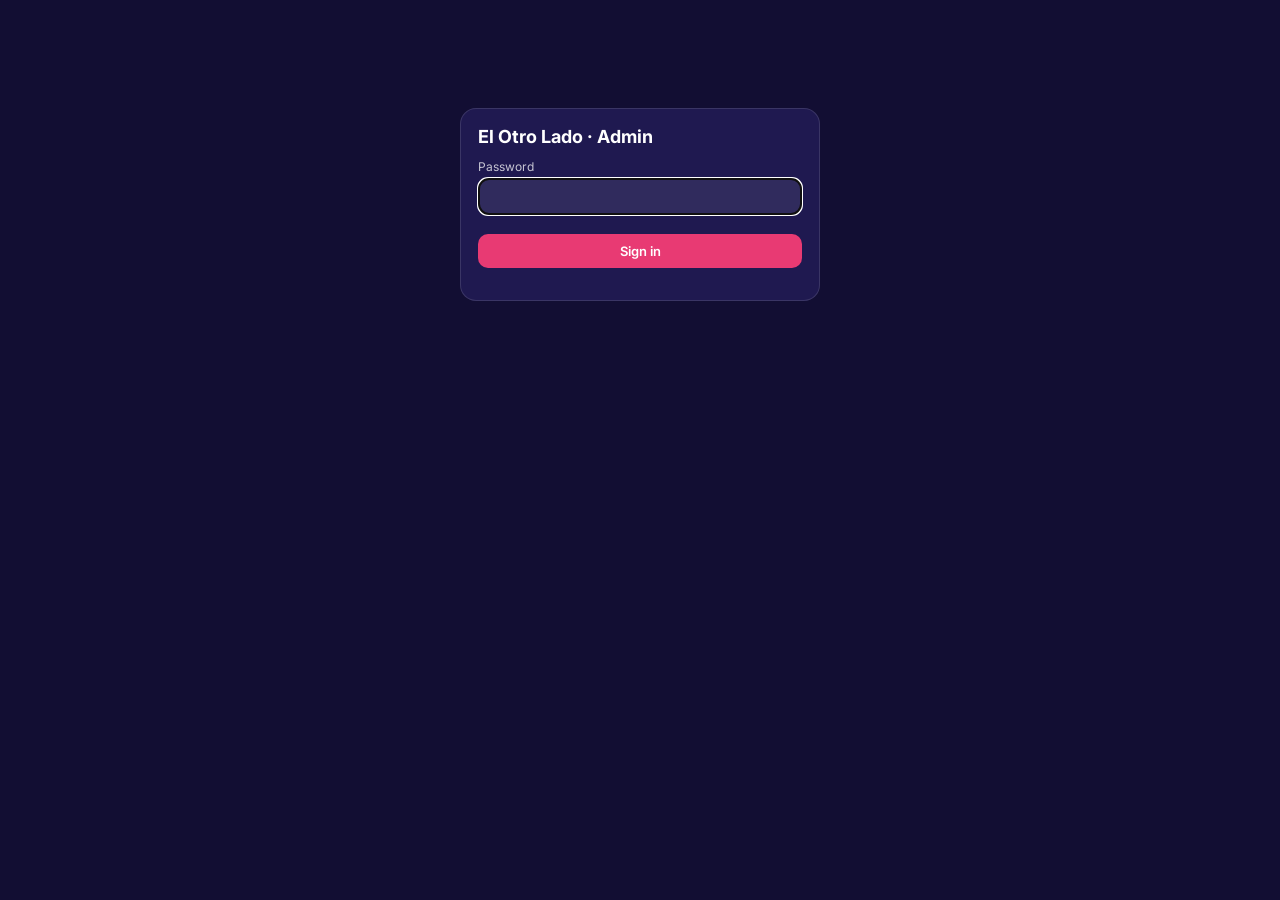
==== admin.html @ a033cb0c "Add admin backup/restore (zip) with progress status" ====
<!doctype html>
<html lang="en">
<head>
<meta charset="utf-8"><meta name="viewport" content="width=device-width,initial-scale=1">
<meta name="robots" content="noindex">
<title>El Otro Lado — Admin</title>
<link href="https://fonts.googleapis.com/css2?family=UnifrakturMaguntia&family=Inter:wght@400;600;800&display=swap" rel="stylesheet">
<style>
:root{--pink:#e83a73;--navy:#1b1546;--violet:#4b2c8f;--gold:#f2c14e;--bg:#120e33;--card:#1f1950;--line:rgba(255,255,255,.12)}
*{box-sizing:border-box}body{margin:0;background:var(--bg);color:#fff;font:15px Inter,system-ui,sans-serif}
header{display:flex;align-items:center;gap:16px;padding:14px 20px;background:linear-gradient(90deg,var(--navy),var(--violet));border-bottom:4px solid var(--pink)}
header h1{margin:0;font:400 28px 'UnifrakturMaguntia',serif}header span{opacity:.7}
.tabs{display:flex;gap:6px;margin-left:auto}.tabs button{background:rgba(255,255,255,.1);border:0;color:#fff;padding:9px 16px;border-radius:999px;font:600 14px Inter;cursor:pointer}
.tabs button.on{background:var(--pink)}
main{max-width:1100px;margin:0 auto;padding:20px}
.card{background:var(--card);border-radius:16px;padding:18px;margin-bottom:16px;box-shadow:inset 0 0 0 1px var(--line)}
h2{margin:0 0 12px;font-size:18px}h3{margin:0;font-size:15px;color:#ff8fb3;letter-spacing:.08em;text-transform:uppercase}
input,textarea,select{background:rgba(255,255,255,.08);border:1px solid var(--line);color:#fff;border-radius:10px;padding:9px 10px;font:14px Inter;width:100%}
label{display:block;font-size:12px;opacity:.75;margin:10px 0 4px}
button.b{border:0;border-radius:10px;padding:9px 14px;font:600 13px Inter;cursor:pointer;color:#fff;background:rgba(255,255,255,.12)}
button.p{background:var(--pink)}button.g{background:#2e9d5b}button.r{background:#a8323e}
button:disabled{opacity:.5;cursor:wait}
.grid{display:grid;grid-template-columns:repeat(auto-fit,minmax(240px,1fr));gap:12px}
.item{display:grid;grid-template-columns:120px 1fr;gap:14px;padding:14px 0;border-top:1px solid var(--line)}
.ph{width:120px;height:120px;border-radius:12px;background:#0c0a24 center/cover;display:grid;place-items:center;font-size:12px;opacity:.9;text-align:center;box-shadow:inset 0 0 0 1px var(--line)}
.row{display:flex;gap:8px;align-items:center;flex-wrap:wrap}.row>*{flex:1}.row .n{flex:0 0 110px}
.chk{display:flex;gap:6px;align-items:center;flex:0 0 auto;font-size:13px}.chk input{width:auto}
.bar{position:sticky;top:0;z-index:5;display:flex;gap:10px;align-items:center;padding:10px 0;background:var(--bg)}
.muted{opacity:.65;font-size:13px}.ok{color:#6fe39a}.err{color:#ff7b8a}
.order{display:grid;grid-template-columns:70px 1fr auto;gap:12px;padding:12px 0;border-top:1px solid var(--line)}
.num{font:800 28px Inter;color:var(--gold)}.st{font:700 11px Inter;padding:3px 8px;border-radius:999px;background:#333;text-transform:uppercase}
.st.new{background:var(--pink)}.st.cooking{background:#d98a1c}.st.ready{background:#2e9d5b}.st.done{background:#555}.st.cancelled{background:#6b2030}
.gen{margin-top:8px;padding:10px;border-radius:10px;background:rgba(0,0,0,.25);font-size:13px}
.gen img{width:100%;max-width:320px;border-radius:10px;display:block;margin:8px 0}
#login{max-width:360px;margin:12vh auto}
</style>
</head>
<body>
<div id="login" class="card">
 <h2>El Otro Lado · Admin</h2>
 <form id="lf"><label>Password</label><input type="password" id="pw" autofocus required><br><br><button class="b p" style="width:100%">Sign in</button><p id="lerr" class="err"></p></form>
</div>

<div id="app" hidden>
<header><h1>el Otro Lado</h1><span>Admin</span>
 <nav class="tabs"><button data-t="orders" class="on">Orders</button><button data-t="menu">Menu</button><button data-t="chat">Live chat</button><button data-t="inventory">Inventory</button><button data-t="reports">Reports</button><button data-t="marketing">Marketing</button><button data-t="outreach">Outreach</button><button data-t="settings">Settings</button><button id="out">Sign out</button></nav>
</header>
<main>
 <div id="probAlert" onclick="document.querySelector('[data-t=&quot;orders&quot;]').click()" hidden style="position:fixed;top:0;left:0;right:0;z-index:60;background:#b3242c;color:#fff;padding:10px 16px;text-align:center;font-weight:700;cursor:pointer">⚠️ <span></span></div>
 <!-- ORDERS -->
 <section data-tab="orders">
  <div class="bar"><h2 style="margin:0;flex:1">Live orders</h2><label class="chk"><input type="checkbox" id="showDone"> show finished</label><span class="muted" id="ordUpd"></span></div>
  <div class="card" id="orders"></div>
 </section>

 <!-- MENU -->
 <section data-tab="menu" hidden>
  <div class="bar"><h2 style="margin:0;flex:1">Menu listings</h2><button class="b" id="addCat">+ Category</button><button class="b p" id="saveMenu">Save menu</button><span id="menuMsg" class="muted"></span></div>
  <div class="card"><h3>Protein choices</h3><label>Comma-separated — shown as a dropdown on items marked "protein choice"</label><input id="proteins"></div>
  <div id="cats"></div>
 </section>

 <!-- LIVE CHAT (audit log - the chat itself is unmoderated and happens on the public site) -->
 <section data-tab="chat" hidden>
  <div class="bar"><h2 style="margin:0;flex:1">Live site chat</h2><button class="b" id="chatRefresh">Refresh</button><span class="muted">Visitors' avatar chat from the 3D site. Turn it off entirely in Settings → "Live avatars / chat" if it's being misused.</span></div>
  <div class="card" id="chatLog"><p class="muted">Loading…</p></div>
 </section>

 <!-- SETTINGS -->
 <section data-tab="inventory" hidden>
  <div class="bar"><h2 style="margin:0;flex:1">Inventory & recipes</h2><button class="b p" id="saveInv">Save inventory</button><span id="invMsg" class="muted"></span></div>
  <div class="card"><h3>Ingredients</h3>
   <p class="muted">Orders deduct these via the recipes below; cancelled orders put them back automatically. The <b>+stock / waste</b> buttons log to the ledger for the EOM report.</p>
   <div id="ingRows" class="muted">Loading…</div>
   <button class="b" onclick="addIngRow()">+ ingredient</button>
  </div>
  <div class="card"><h3>Recipes (per menu item)</h3>
   <p class="muted">JSON list of {"ing": id-or-$protein, "qty": n} per serving. <b>$protein</b> = the chosen protein's own ingredient row.</p>
   <div id="recRows" class="muted">Loading…</div>
  </div>
 </section>
 <section data-tab="reports" hidden>
  <div class="bar"><h2 style="margin:0;flex:1">Reports (end of month)</h2><span id="repMsg" class="muted"></span></div>
  <div class="card">
   <div class="row"><input type="month" id="repMonth"><button class="b p" onclick="loadReport()">Load</button><button class="b" onclick="writeEom()">Write EOM file</button></div>
   <div id="repOut" class="muted">Pick a month.</div>
  </div>
 </section>
 <section data-tab="marketing" hidden>
  <div class="bar"><h2 style="margin:0;flex:1">Marketing & partners</h2><span class="muted">Banner + campaigns + partner links save with Save settings.</span></div>
  <div class="card"><h3>Homepage banner</h3><div class="grid">
   <div style="grid-column:1/-1"><label>Banner text (blank hides it)</label><input data-s="bannerText"></div>
   <div style="grid-column:1/-1"><label>Banner link (optional)</label><input data-s="bannerLink"></div>
  </div></div>
  <div class="card"><h3>Ad campaigns</h3>
   <p class="muted">Spend feeds the EOM report's marketing line (ROI = gross sales per $1 spent).</p>
   <div id="campRows"></div><button class="b" onclick="addCampRow()">+ campaign</button>
  </div>
  <div class="card"><h3>Delivery & grocery partners</h3>
   <p class="muted">Toggle on + paste the public listing URL → "Order on …" links appear on the site's Find Us panel.</p>
   <div class="grid">
    <div><label class="chk"><input type="checkbox" data-s="partnerGrubhubOn"> Grubhub</label><input data-s="partnerGrubhubLink" placeholder="listing URL"></div>
    <div><label class="chk"><input type="checkbox" data-s="partnerUberOn"> Uber Eats</label><input data-s="partnerUberLink" placeholder="listing URL"></div>
    <div><label class="chk"><input type="checkbox" data-s="partnerDoorDashOn"> DoorDash</label><input data-s="partnerDoorDashLink" placeholder="listing URL"></div>
    <div><label class="chk"><input type="checkbox" data-s="partnerInstacartOn"> Instacart</label><input data-s="partnerInstacartLink" placeholder="listing URL"></div>
   </div>
   <p class="muted" style="margin-top:8px"><b>Signup guides:</b> <b>Grubhub</b> for Restaurants — self-serve, ~15–30% commission, tablet or POS order feed, weekly payouts. <b>Uber Eats</b> Manager — self-serve, ~15–30%, tablet preferred for tickets, weekly payouts. <b>DoorDash</b> Merchant — self-serve, ~15–30% + possible flat fee, includes your-own-site ordering, weekly payouts. <b>Instacart</b> — grocery/retail focus: right for packaged sauces + merch, not hot food. All four need business/EIN info, payout bank details, a menu with prices, and short prep times — keep your pickup window tight, the food is made to order.</p>
  </div>
 </section>
 <section data-tab="outreach" hidden>
  <div class="bar"><h2 style="margin:0;flex:1">Local partner outreach</h2><span id="outMsg" class="muted"></span></div>
  <div class="card"><h3>Find businesses near an address</h3>
   <div class="row"><input id="outAddr" placeholder="Address or place" style="flex:1"><input id="outRad" type="number" value="4000" style="width:110px" title="radius, meters"><button class="b p" onclick="outSearch()">Search</button></div>
   <div id="outCats" class="row" style="flex-wrap:wrap;gap:6px;margin-top:8px"></div>
   <p class="muted">Public OpenStreetMap data (Nominatim + Overpass) — no API keys. "Find emails" then reads each business's own site for a public contact address.</p>
  </div>
  <div class="card"><h3>Leads & pitch drafts</h3>
   <div class="row"><button class="b" onclick="outFindEmails()">Find emails on their sites</button><span class="muted">drafts are per-category pairing pitches — copy & send from your own mail</span></div>
   <div id="outLeads" class="muted">No search yet.</div>
  </div>
  <div class="card"><h3>Pitch template</h3>
   <p class="muted">Placeholders: {business} {category} {angle} {address} {our} {tagline} {phone} {email} {social}. Blank = the built-in default.</p>
   <textarea id="outTpl" rows="8" style="width:100%"></textarea>
   <button class="b p" onclick="outSaveTpl()">Save template</button>
  </div>
 </section>
 <section data-tab="settings" hidden>
  <div class="bar"><h2 style="margin:0;flex:1">Settings</h2><button class="b p" id="saveSet">Save settings</button><span id="setMsg" class="muted"></span></div>
  <div class="card"><h3>Backup / Restore</h3>
   <p class="muted" style="margin:0 0 8px">Create a zip backup of all data and media, or restore from a backup zip. Store backups in a private GitHub repo for off-site safety.</p>
   <div style="display:flex;gap:8px;flex-wrap:wrap">
     <button class="b p" id="bkBackup">📦 Create backup</button>
     <button class="b" id="bkDownload">⬇ Download latest</button>
     <input type="file" id="bkFile" accept=".zip" style="display:none">
     <button class="b" id="bkRestore">♻ Restore from zip</button>
   </div>
   <span id="bkMsg" class="muted" style="display:block;margin-top:8px"></span>
  </div>
  <div class="card"><h3>Live avatars / chat</h3>
   <p class="muted">Other visitors show up as avatars in the 3D scene and can type short public chat messages to each other above their avatar. This is <b>not moderated in real time</b> — use the off switch if someone abuses it.</p>
   <div class="grid"><div><label>Chat</label><label class="chk"><input type="checkbox" data-s="avatarChatEnabled"> Allow visitor chat</label></div></div>
  </div>
  <div class="card"><h3>AI order-taking assistant</h3>
   <p class="muted">Lives in the same chat dock as visitor chat (visitors switch modes with a button). Runs your local Ollama model to answer menu questions and can place real orders — it can only add items that actually exist on the menu, at the real price, and chat orders never carry SMS consent (that stays an explicit checkbox at checkout only).</p>
   <div class="grid"><div><label>Assistant</label><label class="chk"><input type="checkbox" data-s="aiAssistantEnabled"> Let visitors order through chat</label></div></div>
  </div>
  <div class="card"><h3>Games</h3>
   <p class="muted">The 🎪 Midway arcade, its six minigames, the 🌭 hot dog eating contest and the 🤖 trivia bot can each be switched off. A minigame that's off loses its prop on the lot, its tab in the Midway panel and its row on the HIGH SCORES board; the trivia bot stops asking questions immediately (banked points and collections always stay); the hot dog contest loses its pill and the lawn-table tap. Visitors who already have a page open can't post scores for a game you just switched off.</p>
   <div class="grid">
    <div><label>Midway arcade (master)</label><label class="chk"><input type="checkbox" data-s="midwayOn"> Midway on — props, panel and HIGH SCORES board</label></div>
    <div><label>Hot dog contest</label><label class="chk"><input type="checkbox" data-s="hotdogOn"> 🌭 Contest on</label></div>
    <div><label>Trivia bot</label><label class="chk"><input type="checkbox" data-s="triviaBotOn"> 🤖 Trivia race in chat on</label></div>
    <div><label>Pac-Man cabinet</label><label class="chk"><input type="checkbox" data-s="gamePacmanOn"> 🟡 Pac-Man on</label></div>
    <div><label>UNO card table</label><label class="chk"><input type="checkbox" data-s="gameUnoOn"> 🃏 UNO on</label></div>
    <div><label>Crystal chess table</label><label class="chk"><input type="checkbox" data-s="gameChessOn"> ♟️ Chess on</label></div>
    <div><label>Geocaching</label><label class="chk"><input type="checkbox" data-s="geocacheOn"> 🗺️ Hide-and-seek caches on (visitors stash collectibles)</label></div>
   </div>
   <div class="grid" style="margin-top:8px">
    <div><label>Midway minigames</label>
     <label class="chk"><input type="checkbox" data-s="gameClawOn"> 🦞 Claw Machine</label>
     <label class="chk"><input type="checkbox" data-s="gameBbtOn"> 🎯 Bean-Bag Toss</label>
     <label class="chk"><input type="checkbox" data-s="gameTagOn"> 🚩 Tag Arena</label>
     <label class="chk"><input type="checkbox" data-s="gameC4On"> 🔴 Connect Four</label>
     <label class="chk"><input type="checkbox" data-s="gameTttOn"> ⭕ Tic-Tac-Toe</label>
     <label class="chk"><input type="checkbox" data-s="gamePinOn"> 🪅 Piñata Smash</label></div>
   </div>
  </div>
  <div class="card"><h3>Business</h3><div class="grid">
   <div><label>Business name</label><input data-s="businessName"></div>
   <div><label>Tagline</label><input data-s="tagline"></div>
   <div><label>Phone</label><input data-s="phone"></div>
   <div><label>Email</label><input data-s="email"></div>
   <div><label>Social (Instagram/Facebook)</label><input data-s="social"></div>
   <div><label>Location</label><input data-s="location"></div>
   <div><label>Hours</label><input data-s="hours"></div>
   <div style="grid-column:1/-1"><label>Logo image (shows next to the brand name in the header; png/jpg/webp/svg/gif, under 3MB)</label><input type="file" id="brandLogoUpload" accept=".png,.jpg,.jpeg,.webp,.svg,.gif"></div>
   <div style="grid-column:1/-1" id="brandLogoCur" class="muted"></div>
   <div style="grid-column:1/-1"><label>Copyright line (the header/footer notice; leave blank to keep the standard wording)</label><input data-s="copyrightLine"></div>
  </div></div>
  <div class="card"><h3>Online ordering</h3><div class="grid">
   <div><label>Accepting online orders</label><label class="chk"><input type="checkbox" data-s="orderingOpen"> Open</label></div>
   <div><label>Sales tax rate (decimal, e.g. 0.083 = 8.3%)</label><input data-s="taxRate" type="number" step="0.0001"></div>
   <div style="grid-column:1/-1"><label>Checkout note</label><input data-s="orderNote"></div>
  </div></div>
  <div class="card"><h3>Payments</h3><div class="grid">
   <div><label>Offer at checkout</label>
    <label class="chk"><input type="checkbox" data-s="payStripe"> Card (Stripe)</label>
    <label class="chk"><input type="checkbox" data-s="payCashapp"> CashApp</label>
    <label class="chk"><input type="checkbox" data-s="payZelle"> Zelle</label>
    <label class="chk"><input type="checkbox" data-s="payCash"> Cash at window</label></div>
   <div><label>CashApp $tag (shown at checkout)</label><input data-s="cashappTag" placeholder="$ElOtroLado"></div>
   <div><label>Zelle phone/email (shown at checkout)</label><input data-s="zelleContact"></div>
   <div><label>Stripe secret key (server-side only)</label><input data-s="stripeSecret" type="password" placeholder="sk_live_… / sk_test_…"></div>
   <div><label>Stripe webhook secret</label><input data-s="stripeWebhookSecret" placeholder="whsec_…"></div>
   <div><label>Driver phone (customer "DRIVER" texts relay here)</label><input data-s="driverPhone" placeholder="+1…"></div>
  </div>
   <p class="muted">Stripe webhook to register in the Stripe dashboard → Developers → Webhooks → Add endpoint: <b>https://food.signaturediversified.com/api/stripe/webhook</b>, event <b>checkout.session.completed</b>; paste the endpoint's whsec_ here. Customers who text STOP are never texted again (self-managed opt-outs — no Messaging Service, so our webhook owns the keywords).</p>
  </div>
  <div class="card"><h3>Promotions</h3>
   <p class="muted">Specials auto-price a menu item (optional weekdays 0=Mon..6=Sun, date window); codes are typed at checkout. Add rows, then hit Save settings.</p>
   <div id="promoRows"></div><button class="b" onclick="addPromoRow()">+ promo</button>
  </div>
  <div class="card"><h3>Rewards</h3><div class="grid">
   <div><label>Loyalty</label><label class="chk"><input type="checkbox" data-s="rewardsOn"> Rewards on</label></div>
   <div><label>Points per $1 (pre-tax)</label><input data-s="pointsPerDollar" type="number" step="1"></div>
  </div>
   <p class="muted">Rewards redeem as a cents-off discount at checkout; balances ride the phone accounts. Add rows, then Save settings.</p>
   <div id="rewardRows"></div><button class="b" onclick="addRewardRow()">+ reward</button>
  </div>
  <div class="card"><h3>Text alerts (SMS)</h3>
   <p class="muted">Outbound texts (order-ready + broadcasts) go through the carrier here: <b>twilio</b> = the newly approved direct account (credentials come from the shared sms-gateway .env unless given below), <b>notifyhub</b> = the old iPhone relay, <b>gateway</b> = the legacy local service. The <b>admin alert phone</b> gets an instant text the moment a visitor reports a problem through the chat assistant (chips like "Something is wrong with what I received!").</p>
   <div class="grid">
    <div><label>Carrier</label><select data-s="smsGateway"><option value="twilio">twilio (direct)</option><option value="notifyhub">notifyhub (iPhone relay)</option><option value="gateway">gateway (legacy)</option></select></div>
    <div><label>Admin alert phone (E.164, e.g. +14805551234)</label><input data-s="adminPhone" placeholder="+14805551234"></div>
    <div><label>Admin alerts on</label><label class="chk"><input type="checkbox" data-s="adminSmsAlerts"> Text me on visitor problems</label></div>
    <div><label>Twilio SID (optional override)</label><input data-s="twilioSid"></div>
    <div><label>Twilio From number (optional override)</label><input data-s="twilioFrom"></div>
    <div><label>Twilio Messaging Service SID (optional)</label><input data-s="twilioServiceSid"></div>
   </div>
  </div>
  <div class="card"><h3>AI menu photos</h3>
   <p class="muted">Ollama writes a photo description from each listing; the local FLUX.2 klein service on your GPU renders it. Generated photos are drafts — use them as previews until you have real photos of your food.</p>
   <div class="grid">
    <div><label>Enabled</label><label class="chk"><input type="checkbox" data-s="imageGenEnabled"> Allow AI photo generation</label></div>
    <div><label>Ollama URL (local only)</label><input data-s="ollamaUrl"></div>
    <div><label>Ollama model</label><input data-s="ollamaModel"></div>
    <div><label>Image engine</label><select data-s="imageEngine"><option value="comfyui">ComfyUI (docker)</option><option value="flux-local">FLUX.2 klein service</option></select></div>
    <div><label>ComfyUI URL (local only)</label><input data-s="comfyUrl"></div>
    <div><label>ComfyUI model (blank = FLUX.2 klein 4B; or pick an SD checkpoint)</label><input data-s="comfyCheckpoint" list="ckpts"><datalist id="ckpts"></datalist></div>
    <div><label>FLUX service URL (local only)</label><input data-s="imageServiceUrl"></div>
   </div>
   <div style="margin-top:12px"><h3 style="margin-bottom:8px">Sampling / Quality</h3>
   <p class="muted" style="margin:0 0 8px">Settings must match the model or photos come out posterized/cartoonish.
   <b>FLUX.2 klein (checkpoint blank — best realism):</b> steps 4, sampler euler, 768–1024 px; CFG is ignored.
   <b>sd_xl_turbo:</b> steps 1–4, CFG 1.0, euler_ancestral, sgm_uniform, 512 px.
   <b>v1-5:</b> steps 25–30, CFG 6–7, dpmpp_2m, karras, 512 px.</p><div class="grid">
    <div><label>Steps</label><input type="number" min="1" max="100" step="1" data-s="comfySamplingSteps" value="25"></div>
    <div><label>Guidance scale (CFG)</label><input type="number" min="0" max="20" step="0.1" data-s="comfyGuidanceScale" value="7.5"></div>
    <div><label>Sampler</label><input data-s="comfySampler" placeholder="euler, dpmpp_2m, etc."></div>
    <div><label>Scheduler</label><input data-s="comfyScheduler" placeholder="normal, karras, simple, etc."></div>
   </div></div>
   <div style="margin-top:12px"><h3 style="margin-bottom:8px">Image Control</h3><div class="grid">
    <div><label>Width (pixels)</label><input type="number" min="256" max="2048" step="64" data-s="comfyWidth" value="512"></div>
    <div><label>Height (pixels)</label><input type="number" min="256" max="2048" step="64" data-s="comfyHeight" value="512"></div>
    <div><label>Denoise (0–1)</label><input type="number" min="0" max="1" step="0.05" data-s="comfyDenoise" value="1.0"></div>
    <div><label>Seed</label><input data-s="comfySeed" placeholder="random, or fixed number"></div>
   </div></div>
   <div style="margin-top:12px"><h3 style="margin-bottom:8px">Performance</h3><div class="grid">
    <div><label>Batch size</label><input type="number" min="1" max="8" step="1" data-s="comfyBatchSize" value="1"></div>
    <div><label>Memory optimization</label><select data-s="comfyMemoryOptimization"><option value="">None</option><option value="sequential">Sequential</option><option value="smart">Smart</option><option value="aggressive">Aggressive</option></select></div>
    <div><label>Precision</label><select data-s="comfyPrecision"><option value="fp32">fp32 (highest quality)</option><option value="fp16">fp16 (balanced)</option><option value="fp8">fp8 (fastest)</option></select></div>
   </div></div>
   <div style="margin-top:12px;grid-column:1/-1"><label>Custom ComfyUI workflow (optional, API-format JSON; use %PROMPT% and %SEED%). Leave blank for the built-in text-to-image workflow.</label><textarea data-s="comfyWorkflow" rows="3" placeholder='{"3":{"class_type":"KSampler", ...}}'></textarea></div>
   <div style="margin-top:8px;grid-column:1/-1"><label>Photo style (added to every prompt)</label><textarea data-s="photoStyle" rows="2"></textarea></div>
   <p style="margin-top:12px"><button class="b" id="health">Check services</button> <span id="healthOut" class="muted"></span></p>
  </div>
  <div class="card"><h3>Truck boombox &amp; TV monitor</h3>
   <p class="muted">A boombox prop rides on the roof and plays this music; a small TV monitor on the truck's back wall plays this video on loop. Browsers block audio from autoplaying, so visitors tap a speaker button to start the music — video plays muted automatically (browsers allow that).</p>
   <div class="grid">
    <div><label>Music</label><label class="chk"><input type="checkbox" data-s="bgMusicEnabled"> Play music from the boombox</label></div>
    <div><label>Upload music (mp3/m4a/ogg/wav, under 20MB)</label><input type="file" id="bgMusicUpload" accept=".mp3,.m4a,.ogg,.wav"></div>
    <div style="grid-column:1/-1" id="bgMusicCur" class="muted"></div>
   </div>
   <div class="grid" style="margin-top:8px">
    <div><label>TV</label><label class="chk"><input type="checkbox" data-s="tvEnabled"> Show video on the TV monitor</label></div>
    <div><label>Upload video (mp4/webm/mov, under 60MB)</label><input type="file" id="tvVideoUpload" accept=".mp4,.webm,.mov"></div>
    <div style="grid-column:1/-1" id="tvVideoCur" class="muted"></div>
   </div>
   <p id="mediaMsg" class="muted" style="margin-top:8px"></p>
  </div>
  <div class="card"><h3>Jukebox (songs for points)</h3>
   <p class="muted">Visitors tap the 🎵 jukebox on the lot and spend <b>arcade points</b> to play a song <b>for everyone on the lot</b> — the same song plays on every visitor's screen at the same moment. Points deduct server-side from their phone account (like the 🏬 collectible shop). A paid play runs for the play window below, then the next queued song (up to 3 waiting) takes over. Upload songs here, set each one's title and cost, then hit Save settings.</p>
   <div class="grid">
    <div><label>Jukebox</label><label class="chk"><input type="checkbox" data-s="jukeboxOn"> Jukebox on</label></div>
    <div><label>Play window per paid song (seconds, 30–900)</label><input data-s="jukeboxPlaySecs" type="number" min="30" max="900" step="10"></div>
    <div><label>Upload a song (mp3/m4a/ogg/wav, under 20MB)</label><input type="file" id="jukeboxUpload" accept=".mp3,.m4a,.ogg,.wav"></div>
    <div style="grid-column:1/-1" id="jukeboxUploadMsg" class="muted"></div>
   </div>
   <div id="jukeRows"></div><button class="b" onclick="addJukeRow()">+ song</button>
  </div>
  <div class="card"><h3>Admin password</h3><div class="row"><input type="password" id="newpw" placeholder="New password (8+ characters)"><button class="b p" id="setpw" style="flex:0 0 auto">Change</button></div><p id="pwMsg" class="muted"></p></div>
 </section>
</main>
</div>

<script>
let TOKEN=sessionStorage.getItem('eol_admin')||'', MENU=null, SET=null, _ordInterval=null;
const $=s=>document.querySelector(s), esc=s=>String(s??'').replace(/[&<>"']/g,c=>({'&':'&amp;','<':'&lt;','>':'&gt;','"':'&quot;',"'":'&#39;'}[c]));
async function api(path,body){const r=await fetch(path,{method:body?'POST':'GET',headers:{'Content-Type':'application/json',Authorization:'Bearer '+TOKEN},body:body?JSON.stringify(body):undefined});
  const j=await r.json().catch(()=>({error:'Bad response'}));if(r.status===401){logout();throw new Error('Signed out');}if(!r.ok)throw new Error(j.error||r.status);return j;}
function logout(){clearInterval(_ordInterval);_ordInterval=null;TOKEN='';sessionStorage.removeItem('eol_admin');$('#app').hidden=true;$('#login').hidden=false;}
$('#lf').onsubmit=async e=>{e.preventDefault();$('#lerr').textContent='';
  const r=await fetch('/api/admin/login',{method:'POST',headers:{'Content-Type':'application/json'},body:JSON.stringify({password:$('#pw').value})});const j=await r.json();
  if(!r.ok)return $('#lerr').textContent=j.error;TOKEN=j.token;sessionStorage.setItem('eol_admin',TOKEN);start();};
$('#out').onclick=()=>{api('/api/admin/logout',{}).catch(()=>{});logout();};
document.querySelectorAll('[data-t]').forEach(b=>b.onclick=()=>{document.querySelectorAll('[data-t]').forEach(x=>x.classList.toggle('on',x===b));
  document.querySelectorAll('[data-tab]').forEach(s=>s.hidden=s.dataset.tab!==b.dataset.t);
  if(b.dataset.t==='chat')loadChat();});
async function loadChat(){const el=$('#chatLog');
  try{const {messages}=await api('/api/admin/chat');
    el.innerHTML=messages.length?messages.slice().reverse().map(m=>`<div class="order"><div class="muted" style="font-size:11px">${new Date(m.ts*1000).toLocaleTimeString()}</div>
      <div><b style="color:hsl(${m.hue},55%,65%)">${esc(m.name)}</b> ${esc(m.text)}</div><div></div></div>`).join('')
      : '<p class="muted">No chat messages yet.</p>';}
  catch(e){el.innerHTML=`<p class="err">${esc(e.message)}</p>`;}}
$('#chatRefresh').onclick=loadChat;

async function start(){$('#login').hidden=true;$('#app').hidden=false;
  try{[MENU,SET]=await Promise.all([api('/api/admin/menu'),api('/api/admin/settings')]);}catch(e){return;}
  // backup/restore handlers
const bkMsg = document.getElementById('bkMsg');
if (document.getElementById('bkBackup')) document.getElementById('bkBackup').onclick = async () => {
  bkMsg.innerHTML = 'Creating backup…';
  try { const r = await api('/api/admin/backup', {}); window._lastBackup = r.file; bkMsg.innerHTML = `<span class="ok">Backup created: ${esc(r.file)}</span>`; }
  catch (e) { bkMsg.innerHTML = `<span class="err">${esc(e.message)}</span>`; }
};
if (document.getElementById('bkDownload')) document.getElementById('bkDownload').onclick = () => {
  if (!window._lastBackup) { bkMsg.innerHTML = '<span class="err">Create a backup first.</span>'; return; }
  fetch('/api/admin/backup/download', {method:'POST', headers:{'Content-Type':'application/json','Authorization':'Bearer '+TOKEN}, body: JSON.stringify({file: window._lastBackup})})
    .then(r=>r.blob()).then(b=>{const a=document.createElement('a');const u=URL.createObjectURL(b);a.href=u;a.download=window._lastBackup;a.click();URL.revokeObjectURL(u);})
    .catch(e=>{bkMsg.innerHTML=`<span class="err">${esc(e.message)}</span>`;});
};
if (document.getElementById('bkRestore')) document.getElementById('bkRestore').onclick = () => document.getElementById('bkFile').click();
if (document.getElementById('bkFile')) document.getElementById('bkFile').onchange = async (ev) => {
  const f = ev.target.files && ev.target.files[0];
  if (!f) return;
  bkMsg.innerHTML = 'Restoring…';
  const reader = new FileReader();
  reader.onload = async () => {
    try { const b64 = reader.result.split(',')[1]; await api('/api/admin/restore', {zip_b64: b64}); bkMsg.innerHTML = '<span class="ok">Restored. Reload the page.</span>'; }
    catch (e) { bkMsg.innerHTML = `<span class="err">${esc(e.message)}</span>`; }
  };
  reader.readAsDataURL(f);
};
renderMenu();renderSettings();loadOrders();clearInterval(_ordInterval);_ordInterval=setInterval(loadOrders,5000);}

/* ---------- ORDERS ---------- */
const money=n=>'$'+Number(n).toFixed(2);
let OUTBOX=[];   // notifyhub's current iPhone outbox snapshot, refreshed every poll alongside orders
function smsBadge(o){
  if(!o.smsStatus) return '';
  if(o.smsStatus==='no_consent') return '<div class="muted">No text — customer didn\'t opt in.</div>';
  if(o.smsStatus==='bad_phone') return '<div class="err">⚠ No text — phone number invalid.</div>';
  if(o.smsStatus==='failed') return `<div class="err">⚠ Text failed: ${esc(o.smsError||'unknown error')} — click Ready again to retry.</div>`;
  if(o.smsStatus==='queued'){
    const pending=o.smsOutboxId&&OUTBOX.some(x=>x.id===o.smsOutboxId);
    return pending?'<div class="muted">📲 Text queued — tap "Send via phone" on your phone.</div>'
                  :'<div class="ok">✓ Texted (sent from your phone).</div>';
  }
  return '';
}
async function loadOrders(){if(!TOKEN)return;let os;try{os=await api('/api/admin/orders');}catch(e){return;}
  try{OUTBOX=(await api('/api/admin/sms/outbox')).outbox||[];}catch(e){/* non-fatal: badges just show "queued" until the next poll succeeds */}
  const show=$('#showDone').checked;os=os.filter(o=>show||!['done','cancelled'].includes(o.status)).reverse();
  const nu=(os.filter(o=>o.problem&&o.problem.unseen)).length;
  const pb=$('#probAlert');if(pb){pb.hidden=!nu;pb.style.display=nu?'block':'none';pb.querySelector('span').textContent=nu+' visitor problem report'+(nu>1?'s':'')+' — check the Orders tab!';}
  $('#orders').innerHTML=os.length?os.map(o=>`<div class="order"><div class="num">#${o.number}</div><div>
   <b>${esc(o.name)}</b> · <a style="color:#9fd" href="tel:${esc(o.phone)}">${esc(o.phone)}</a> · <span class="muted">${new Date(o.ts*1000).toLocaleTimeString()}</span> <span class="st ${o.status}">${o.status}</span> ${o.paid?'<span class="st ready">paid</span>':''}${(o.problem&&o.problem.unseen)?'<span class="st ready" style="background:#b3242c">⚠ PROBLEM</span>':''}
   <div>${o.items.map(i=>`${i.qty}× ${esc(i.name)}${i.protein?' — '+esc(i.protein):''}`).join('<br>')}</div>
   ${o.notes?`<div class="muted">Note: ${esc(o.notes)}</div>`:''}<div class="muted">Total ${money(o.total)} (tax ${money(o.tax)})</div>${smsBadge(o)}${(o.problem&&o.problem.unseen)?`<div class="muted" style="color:#ffb4b4">⚠ ${(o.problem.kind==='cancel')?'wants to change/cancel':'problem reported'}: ${esc(o.problem.text||'')}</div>`:''}
   <div class="row" style="flex-direction:column;align-items:stretch;gap:6px">
    ${['cooking','ready','done'].map(s=>`<button class="b ${s==='ready'?'g':''}" onclick="setOrder('${o.id}',{status:'${s}'})">${s}</button>`).join('')}
    <button class="b" onclick="setOrder('${o.id}',{paid:${!o.paid}})">${o.paid?'unpaid':'mark paid'}</button>
    <button class="b" id="sms-${o.id}" onclick="sendSms('${o.id}')">text customer</button>
    ${(o.problem&&o.problem.unseen)?`<button class="b" onclick="probSeen('${o.id}')">problem seen ✔</button>`:''}
    <button class="b r" onclick="if(confirm('Cancel order #${o.number}?'))setOrder('${o.id}',{status:'cancelled'})">cancel</button></div></div>`).join('')
   :'<p class="muted">No open orders.</p>';$('#ordUpd').textContent='updated '+new Date().toLocaleTimeString();}
async function setOrder(id,ch){await api('/api/admin/order',{id,...ch});loadOrders();}
async function probSeen(oid){try{await api('/api/admin/help/seen',{orderId:oid});loadOrders();}catch(e){alert(e.message);}}
async function sendSms(oid) {
    const btn = document.getElementById(`sms-${oid}`);
    const say = t => { if (btn) btn.textContent = t; };
    try {
        const o = await api('/api/admin/order/' + oid);
        if (!o.phone) { say('✕ no phone on order'); return; }
        const message = `El Otro Lado (Summer and Jesse): Order #${o.number} is ready for pickup at the window! Reply STOP to opt out, HELP for help.`;   // == registered sample #1
        await api('/api/admin/sms/send', {
            to: o.phone,
            message: message,
            project: 'foodtruck'
        });
        say('✓ SMS sent');
    } catch(e) {
        say(`✕ Error: ${e.message}`);
    }
}
$('#showDone').onchange=loadOrders;

/* ---------- MENU ---------- */
function renderMenu(){$('#proteins').value=(MENU.proteins||[]).join(', ');
  $('#cats').innerHTML=(MENU.categories||[]).map((c,ci)=>`<div class="card">
   <div class="row"><input value="${esc(c.name)}" oninput="MENU.categories[${ci}].name=this.value" style="font-weight:700">
    <label class="chk"><input type="checkbox" ${c.hidden?'checked':''} onchange="MENU.categories[${ci}].hidden=this.checked"> hide</label>
    <button class="b" style="flex:0 0 auto" onclick="mv(MENU.categories,${ci},-1)">↑</button><button class="b" style="flex:0 0 auto" onclick="mv(MENU.categories,${ci},1)">↓</button>
    <button class="b" style="flex:0 0 auto" onclick="addItem(${ci})">+ Item</button>
    <button class="b r" style="flex:0 0 auto" onclick="if(confirm('Delete category and its items?')){MENU.categories.splice(${ci},1);renderMenu()}">Delete</button></div>
   ${(c.items||[]).map((it,ii)=>`<div class="item">
     <div><div class="ph" style="background-image:url('${esc(it.image||'')}')">${it.image?'':'no photo'}</div>
      <button class="b p" style="width:120px;margin-top:6px" id="gb-${ci}-${ii}" onclick="gen(${ci},${ii})" ${SET.imageGenEnabled?'':'disabled title="Turn on in Settings"'}>✨ AI photo</button>
      ${it.image?`<button class="b" style="width:120px;margin-top:6px" onclick="MENU.categories[${ci}].items[${ii}].image='';renderMenu()">Remove photo</button>`:''}</div>
     <div><div class="row"><input value="${esc(it.name)}" placeholder="Item name" oninput="I(${ci},${ii}).name=this.value">
       <input class="n" type="number" step="0.01" min="0" value="${Number(it.price).toFixed(2)}" oninput="I(${ci},${ii}).price=parseFloat(this.value)||0"></div>
      <label>Description</label><input value="${esc(it.desc)}" oninput="I(${ci},${ii}).desc=this.value">
      <div class="row" style="margin-top:8px"><label class="chk"><input type="checkbox" ${it.protein?'checked':''} onchange="I(${ci},${ii}).protein=this.checked"> protein choice</label>
       <label class="chk"><input type="checkbox" ${it.hidden?'checked':''} onchange="I(${ci},${ii}).hidden=this.checked"> sold out / hide</label>
       <span class="muted" style="flex:0 0 auto">id: ${esc(it.id)}</span>
       <button class="b" style="flex:0 0 auto" onclick="mv(MENU.categories[${ci}].items,${ii},-1)">↑</button><button class="b" style="flex:0 0 auto" onclick="mv(MENU.categories[${ci}].items,${ii},1)">↓</button>
       <button class="b r" style="flex:0 0 auto" data-del-ci="${ci}" data-del-ii="${ii}">Delete</button></div>
      <div id="gen-${ci}-${ii}"></div></div></div>`).join('')}</div>`).join('');}
const I=(ci,ii)=>MENU.categories[ci].items[ii];
function mv(a,i,d){const j=i+d;if(j<0||j>=a.length)return;[a[i],a[j]]=[a[j],a[i]];renderMenu();}
function addItem(ci){(MENU.categories[ci].items=MENU.categories[ci].items||[]).push({id:'item'+Date.now().toString(36),name:'',desc:'',price:0});renderMenu();}
// event delegation for delete-item buttons (avoids apostrophe injection in onclick strings)
document.getElementById('cats').addEventListener('click',e=>{const btn=e.target.closest('[data-del-ci]');if(!btn)return;const ci=+btn.dataset.delCi,ii=+btn.dataset.delIi;const it=MENU.categories[ci]?.items[ii];if(!it)return;if(confirm('Delete "'+it.name+'"?')){MENU.categories[ci].items.splice(ii,1);renderMenu();}});
$('#addCat').onclick=()=>{(MENU.categories=MENU.categories||[]).push({name:'New category',items:[]});renderMenu();};
$('#proteins').oninput=e=>MENU.proteins=e.target.value.split(',').map(s=>s.trim()).filter(Boolean);
$('#saveMenu').onclick=async()=>{$('#menuMsg').textContent='Saving…';try{await api('/api/admin/menu',MENU);MENU=await api('/api/admin/menu');renderMenu();$('#menuMsg').innerHTML='<span class="ok">Saved — live on the site.</span>';}catch(e){$('#menuMsg').innerHTML=`<span class="err">${esc(e.message)}</span>`;}};

async function gen(ci,ii){const it=I(ci,ii),box=$(`#gen-${ci}-${ii}`),btn=$(`#gb-${ci}-${ii}`);
  if(!it.name)return alert('Give the item a name first.');btn.disabled=true;box.innerHTML='<div class="gen">Starting…</div>';
  try{const {job}=await api('/api/admin/genimage',{item:it});const t0=Date.now();
    while(true){await new Promise(r=>setTimeout(r,2500));const j=await api('/api/admin/genjob/'+job);
      if(j.status==='error')throw new Error(j.error);
      if(j.status==='done'){const gd=document.createElement('div');gd.className='gen';const imgSrc=j.image,imgPrompt=j.prompt;
        gd.innerHTML=`<b>Preview</b><img src="${esc(imgSrc)}" style="max-width:100%;border-radius:10px;display:block;margin:8px 0"><div class="muted">${esc(imgPrompt)}</div><br>`;
        const useB=document.createElement('button');useB.className='b g';useB.textContent='Use this photo';
        useB.addEventListener('click',()=>{I(ci,ii).image=imgSrc;renderMenu();$('#menuMsg').textContent='Photo set — click Save menu to publish.';});
        const tryB=document.createElement('button');tryB.className='b';tryB.textContent='Try again';tryB.addEventListener('click',()=>gen(ci,ii));
        const dscB=document.createElement('button');dscB.className='b';dscB.textContent='Discard';dscB.addEventListener('click',()=>gd.remove());
        gd.append(useB,' ',tryB,' ',dscB);box.innerHTML='';box.appendChild(gd);break;}
      box.innerHTML=`<div class="gen">${esc(j.status)}… ${Math.round((Date.now()-t0)/1000)}s${j.prompt?`<div class="muted">${esc(j.prompt)}</div>`:''}</div>`;}
  }catch(e){box.innerHTML=`<div class="gen err">${esc(e.message)}</div>`;}finally{btn.disabled=false;}}

/* ---------- SETTINGS ---------- */
function renderSettings(){document.querySelectorAll('[data-s]').forEach(el=>{const v=SET[el.dataset.s];el.type==='checkbox'?el.checked=!!v:el.value=v??'';});
  renderCommerceEditors();
  api('/api/admin/comfy-checkpoints').then(l=>$('#ckpts').innerHTML=l.map(n=>`<option value="${esc(n)}">`).join('')).catch(()=>{});
  $('#bgMusicCur').textContent=SET.bgMusicFile?`Current: ${SET.bgMusicFile}`:'No music uploaded yet.';
  $('#tvVideoCur').textContent=SET.tvVideoFile?`Current: ${SET.tvVideoFile}`:'No video uploaded yet.';
  $('#brandLogoCur').innerHTML=SET.brandLogo?`Current: <img src="/media/${esc(SET.brandLogo)}" style="height:34px;vertical-align:middle;border-radius:6px;margin:0 6px" alt=""> ${esc(SET.brandLogo)}`:'No logo uploaded — the site shows the text brand name.';}
async function uploadMedia(kind,file){
  const buf=await file.arrayBuffer();
  let bin='';const bytes=new Uint8Array(buf);for(let i=0;i<bytes.length;i+=0x8000)bin+=String.fromCharCode(...bytes.subarray(i,i+0x8000));
  const b64=btoa(bin);
  return api('/api/admin/upload-media',{kind,filename:file.name,data:b64});
}
$('#bgMusicUpload').onchange=async e=>{const f=e.target.files[0];if(!f)return;
  $('#mediaMsg').textContent='Uploading music…';
  try{const r=await uploadMedia('audio',f);SET.bgMusicFile=r.file;renderSettings();$('#mediaMsg').innerHTML='<span class="ok">Music uploaded.</span>';}
  catch(err){$('#mediaMsg').innerHTML=`<span class="err">${esc(err.message)}</span>`;}
  e.target.value='';};
$('#tvVideoUpload').onchange=async e=>{const f=e.target.files[0];if(!f)return;
  $('#mediaMsg').textContent='Uploading video…';
  try{const r=await uploadMedia('video',f);SET.tvVideoFile=r.file;renderSettings();$('#mediaMsg').innerHTML='<span class="ok">Video uploaded.</span>';}
  catch(err){$('#mediaMsg').innerHTML=`<span class="err">${esc(err.message)}</span>`;}
  e.target.value='';};
$('#brandLogoUpload').onchange=async e=>{const f=e.target.files[0];if(!f)return;
  $('#setMsg').textContent='Uploading logo…';
  try{const r=await uploadMedia('image',f);SET.brandLogo=r.file;renderSettings();
    $('#setMsg').innerHTML='<span class="ok">Logo uploaded — click Save settings to publish it site-wide.</span>';}
  catch(err){$('#setMsg').innerHTML=`<span class="err">${esc(err.message)}</span>`;}
  e.target.value='';};
$('#saveSet').onclick=async()=>{const o={};document.querySelectorAll('[data-s]').forEach(el=>o[el.dataset.s]=el.type==='checkbox'?el.checked:el.type==='number'?parseFloat(el.value):el.value);
  o.promos=collectPromos();o.rewardItems=collectRewards();o.marketingCampaigns=collectCamps();o.jukeboxSongs=collectJukes();
  $('#setMsg').textContent='Saving…';try{await api('/api/admin/settings',o);SET=await api('/api/admin/settings');renderSettings();renderMenu();$('#setMsg').innerHTML='<span class="ok">Saved.</span>';}catch(e){$('#setMsg').innerHTML=`<span class="err">${esc(e.message)}</span>`;}};
$('#health').onclick=async()=>{$('#healthOut').textContent='Checking…';const h=await api('/api/admin/imagegen-health');
  $('#healthOut').innerHTML=`Ollama: ${h.ollama.error?'<span class="err">offline</span>':'<span class="ok">v'+esc(h.ollama.version)+'</span>'} · ComfyUI: ${h.comfyui.error?'<span class="err">offline</span>':'<span class="ok">online</span>'} · FLUX service: ${h.images.error?'<span class="err">offline</span>':'<span class="ok">online'+(h.images.loaded?', model loaded':', model loads on first use')+'</span>'}`;};
$('#setpw').onclick=async()=>{try{await api('/api/admin/password',{password:$('#newpw').value});$('#pwMsg').innerHTML='<span class="ok">Password changed.</span>';$('#newpw').value='';}catch(e){$('#pwMsg').innerHTML=`<span class="err">${esc(e.message)}</span>`;}};

/* ---------- commerce admin: promos · rewards · campaigns · inventory · reports · outreach ---------- */
function addPromoRow(p={}){const r=document.createElement('div');r.style.cssText='display:flex;flex-wrap:wrap;gap:6px;align-items:center;border-top:1px solid var(--line);padding:6px 0';
 r.innerHTML=`<select data-p="kind" style="width:88px"><option value="special"${p.kind==='special'?' selected':''}>special</option><option value="code"${p.kind==='code'?' selected':''}>code</option></select>
 <input data-p="name" placeholder="name" style="width:140px" value="${esc(p.name||'')}">
 <input data-p="itemId" placeholder="item id" style="width:100px" value="${esc(p.itemId||'')}">
 <input data-p="code" placeholder="CODE" style="width:100px" value="${esc(p.code||'')}">
 <input data-p="priceCents" type="number" placeholder="price ¢" style="width:85px" value="${p.priceCents??''}">
 <input data-p="pctOff" type="number" placeholder="% off" style="width:70px" value="${p.pctOff??''}">
 <input data-p="offCents" type="number" placeholder="off ¢" style="width:80px" value="${p.offCents??''}">
 <input data-p="dow" placeholder="dow e.g. 2,5" style="width:100px" value="${esc((p.dow||[]).join(','))}">
 <input data-p="starts" placeholder="2026-10-01" style="width:100px" value="${esc(p.starts||'')}">
 <input data-p="ends" placeholder="ends date" style="width:100px" value="${esc(p.ends||'')}">
 <label class="chk"><input type="checkbox" data-p="active"${p.active!==false?' checked':''}> on</label>
 <button class="b r" onclick="this.parentElement.remove()">✕</button>`;
 document.getElementById('promoRows').appendChild(r);}
const _pv=(r,k)=>{const el=r.querySelector('[data-p="'+k+'"]');return el?(el.type==='checkbox'?el.checked:el.value):''};
function collectPromos(){return [...document.querySelectorAll('#promoRows>div')].map(r=>({id:'p'+Math.random().toString(36).slice(2,7),kind:_pv(r,'kind'),name:_pv(r,'name'),itemId:_pv(r,'itemId'),code:(_pv(r,'code')||'').toUpperCase(),priceCents:parseInt(_pv(r,'priceCents')||'0')||0,pctOff:parseInt(_pv(r,'pctOff')||'0')||0,offCents:parseInt(_pv(r,'offCents')||'0')||0,dow:(_pv(r,'dow')||'').split(',').map(x=>parseInt(x.trim())).filter(x=>!isNaN(x)),starts:_pv(r,'starts'),ends:_pv(r,'ends'),active:_pv(r,'active')}));}
function addRewardRow(t={}){const r=document.createElement('div');r.style.cssText='display:flex;flex-wrap:wrap;gap:6px;align-items:center;border-top:1px solid var(--line);padding:6px 0';
 r.innerHTML=`<input data-r="name" placeholder="reward name" style="flex:1;min-width:160px" value="${esc(t.name||'')}">
 <input data-r="points" type="number" placeholder="points" style="width:90px" value="${t.points??''}">
 <input data-r="offCents" type="number" placeholder="cents off" style="width:100px" value="${t.offCents??''}">
 <button class="b r" onclick="this.parentElement.remove()">✕</button>`;
 document.getElementById('rewardRows').appendChild(r);}
function collectRewards(){return [...document.querySelectorAll('#rewardRows>div')].map(r=>{const g=k=>r.querySelector('[data-r="'+k+'"]');return{id:'r'+Math.random().toString(36).slice(2,7),name:g('name').value,points:parseInt(g('points').value||'0')||0,offCents:parseInt(g('offCents').value||'0')||0};}).filter(t=>t.name&&t.points>0);}
function addCampRow(c={}){const r=document.createElement('div');r.style.cssText='display:flex;flex-wrap:wrap;gap:6px;align-items:center;border-top:1px solid var(--line);padding:6px 0';
 r.innerHTML=`<input data-c="name" placeholder="campaign" style="flex:1;min-width:150px" value="${esc(c.name||'')}">
 <input data-c="platform" placeholder="platform" style="width:120px" value="${esc(c.platform||'')}">
 <input data-c="budget" type="number" placeholder="budget $" style="width:100px" value="${c.budget??''}">
 <input data-c="spend" type="number" placeholder="spend $ so far" style="width:120px" value="${c.spend??''}">
 <input data-c="starts" placeholder="from" style="width:100px" value="${esc(c.starts||'')}">
 <input data-c="ends" placeholder="to" style="width:100px" value="${esc(c.ends||'')}">
 <label class="chk"><input type="checkbox" data-c="active"${c.active!==false?' checked':''}> active</label>
 <button class="b r" onclick="this.parentElement.remove()">✕</button>`;
 document.getElementById('campRows').appendChild(r);}
function collectCamps(){return [...document.querySelectorAll('#campRows>div')].map(r=>{const g=k=>r.querySelector('[data-c="'+k+'"]');return{id:'m'+Math.random().toString(36).slice(2,7),name:g('name').value,platform:g('platform').value,budget:parseFloat(g('budget').value||'0')||0,spend:parseFloat(g('spend').value||'0')||0,starts:g('starts').value,ends:g('ends').value,notes:'',active:g('active').checked};}).filter(c=>c.name);}
function addJukeRow(t={}){const r=document.createElement('div');r.style.cssText='display:flex;flex-wrap:wrap;gap:6px;align-items:center;border-top:1px solid var(--line);padding:6px 0';
 r.innerHTML=`<input data-j="title" placeholder="song title" style="flex:1;min-width:160px" value="${esc(t.title||'')}">
  <input data-j="file" placeholder="file (upload →)" style="width:150px" value="${esc(t.file||'')}" readonly title="set by the upload above">
  <input data-j="cost" type="number" placeholder="pts" style="width:70px" value="${t.cost??5}">
  <button class="b r" onclick="this.parentElement.remove()">✕</button>`;
  document.getElementById('jukeRows').appendChild(r);}
const collectJukes=()=>[...document.querySelectorAll('#jukeRows>div')].map(r=>{const g=k=>r.querySelector('[data-j="'+k+'"]');return{title:g('title').value,file:g('file').value,cost:parseInt(g('cost').value||'5')||5};}).filter(t=>t.file);
$('#jukeboxUpload').onchange=async e=>{const f=e.target.files[0];if(!f)return;
  $('#jukeboxUploadMsg').textContent='Uploading song…';
  try{const r=await uploadMedia('song',f);addJukeRow({title:f.name.replace(/\.[^.]+$/,''),file:r.file,cost:5});
    $('#jukeboxUploadMsg').innerHTML='<span class="ok">Song uploaded — edit its title/cost, then Save settings.</span>';}
  catch(err){$('#jukeboxUploadMsg').innerHTML=`<span class="err">${esc(err.message)}</span>`;}
  e.target.value='';};
function renderCommerceEditors(){['promoRows','rewardRows','campRows','jukeRows'].forEach(id=>{const el=document.getElementById(id);if(el)el.innerHTML='';});
 (SET.promos||[]).forEach(p=>addPromoRow(p));(SET.rewardItems||[]).forEach(t=>addRewardRow(t));(SET.marketingCampaigns||[]).forEach(c=>addCampRow(c));(SET.jukeboxSongs||[]).forEach(t=>addJukeRow(t));}
let INV=null;
async function loadInventory(){try{INV=await api('/api/admin/inventory');renderInv();}catch(e){$('#ingRows').innerHTML=`<span class="err">${esc(e.message)}</span>`;}}
function renderInv(){if(!INV)return;
 $('#ingRows').innerHTML=(INV.ingredients||[]).map((g,i)=>`
 <div style="display:flex;flex-wrap:wrap;gap:6px;align-items:center;border-top:1px solid var(--line);padding:6px 0">
  <input value="${esc(g.id)}" style="width:130px" onchange="INV.ingredients[${i}].id=this.value">
  <input value="${esc(g.name)}" style="flex:1;min-width:150px" onchange="INV.ingredients[${i}].name=this.value">
  <input value="${esc(g.unit)}" style="width:80px" onchange="INV.ingredients[${i}].unit=this.value">
  <input type="number" step="any" value="${g.stock}" style="width:85px" title="stock" onchange="INV.ingredients[${i}].stock=parseFloat(this.value)||0">
  <input type="number" step="any" value="${g.lowAt??''}" style="width:85px" title="low at" onchange="INV.ingredients[${i}].lowAt=parseFloat(this.value)||0">
  <button class="b" onclick="invAdjust('${esc(g.id)}','restock')">+stock</button>
  <button class="b r" onclick="invAdjust('${esc(g.id)}','waste')">waste</button>
  <button class="b r" onclick="INV.ingredients.splice(${i},1);renderInv()">✕</button>
 </div>`).join('');
 const midx={};(MENU.categories||[]).forEach(c=>c.items.forEach(it=>midx[it.id]=it.name));
 $('#recRows').innerHTML=Object.entries(midx).map(([id,nm])=>`<div style="display:flex;flex-wrap:wrap;gap:6px;align-items:center;border-top:1px solid var(--line);padding:6px 0">
  <b style="width:170px">${esc(nm)}</b>
  <input value='${esc(JSON.stringify((INV.recipes||{})[id]||[]))}' style="flex:1;min-width:240px" onchange="try{INV.recipes['${esc(id)}']=JSON.parse(this.value);this.style.background=''}catch(e){this.style.background='#5b1f24'}">
 </div>`).join('');}
async function invAdjust(ing,kind){const q=parseFloat(prompt(kind==='waste'?'How much to mark as waste:':'How much arrived (restock):'));
 if(isNaN(q)||q<=0)return;try{await api('/api/admin/inventory/adjust',{ing,qty:q,kind,reason:kind});loadInventory();}catch(e){alert(e.message);}}
function addIngRow(){if(!INV)INV={ingredients:[],recipes:{}};INV.ingredients.push({id:'',name:'',unit:'each',stock:0,lowAt:0});renderInv();}
$('#saveInv').onclick=async()=>{if(!INV)return;try{await api('/api/admin/inventory',{ingredients:INV.ingredients,recipes:INV.recipes});$('#invMsg').innerHTML='<span class="ok">Saved.</span>';loadInventory();}catch(e){$('#invMsg').innerHTML=`<span class="err">${esc(e.message)}</span>`;}};
function reportHtml(r){const k=(l,v)=>`<div class="row"><span>${l}</span><b>${v}</b></div>`;
 return k('Orders',r.orders)+k('Gross sales','$'+r.grossSales)+k('Discounts','$'+r.discounts)+k('Tax collected','$'+r.taxCollected)+k('Avg ticket','$'+r.avgTicket)
 +k('Unpaid at month end','$'+r.unpaidAtMonthEnd)+k('Voids',r.voids.count+' ($'+r.voids.value+')')
 +k('By payment method',Object.entries(r.byPaymentMethod||{}).map(([m,d])=>`${m}: ${d.orders} / $${d.sales}`).join(' · ')||'—')
 +k('Top items',(r.topItems||[]).map(t=>`${esc(t.item)} ×${t.qty}`).join(' · ')||'—')
 +k('Promos used',Object.entries(r.promosUsed||{}).map(([p,n])=>`${esc(p)} ×${n}`).join(' · ')||'—')
 +k('Rewards points',r.rewards.pointsEarned+' earned / '+r.rewards.pointsSpent+' spent')
 +k('Ingredients used',Object.entries(r.ingredients.used||{}).map(([i,q])=>`${esc(i)}: ${q}`).join(' · ')||'—')
 +k('Marketing spend','$'+r.marketing.spend+(r.marketing.roiGrossPerDollar?' · $'+r.marketing.roiGrossPerDollar+' sales per $1':''))
 +`<div class="row"><span>Low stock</span><b style="color:${(r.lowStock||[]).length?'#ff8fb3':'inherit'}">${(r.lowStock||[]).join(', ')||'all good'}</b></div>`;}
async function loadReport(){const m=$('#repMonth').value||new Date().toISOString().slice(0,7);
 try{const r=await api('/api/admin/report?month='+m);$('#repOut').innerHTML=reportHtml(r);}catch(e){$('#repOut').innerHTML=`<span class="err">${esc(e.message)}</span>`;}}
async function writeEom(){const m=$('#repMonth').value||new Date().toISOString().slice(0,7);
 try{const r=await api('/api/admin/report/eom',{month:m});$('#repMsg').innerHTML=`<span class="ok">Written: ${esc(r.file)}</span>`;loadReport();}catch(e){$('#repMsg').innerHTML=`<span class="err">${esc(e.message)}</span>`;}}
$('#repMonth').value=new Date().toISOString().slice(0,7);
const OUT_CATS={brewery:'Bars & taprooms',coffee:'Coffee & tea',gym:'Gyms & fitness',salon:'Salons & spas',office:'Offices & coworking',venue:'Event venues',school:'Schools & churches',retail:'Retail'};
$('#outCats').innerHTML=Object.entries(OUT_CATS).map(([k,l])=>`<label class="chk"><input type="checkbox" value="${k}" checked> ${l}</label>`).join('');
async function outSearch(){$('#outMsg').textContent='Searching OpenStreetMap…';
 const cats=[...document.querySelectorAll('#outCats input:checked')].map(i=>i.value);
 try{const r=await api('/api/admin/outreach/search',{address:$('#outAddr').value,radiusM:parseInt($('#outRad').value)||4000,categories:cats});
  $('#outMsg').innerHTML=`<span class="ok">${r.new} new leads near ${esc(r.center.display)}</span>`;renderLeads();}catch(e){$('#outMsg').innerHTML=`<span class="err">${esc(e.message)}</span>`;}}
async function renderLeads(){let o;try{o=await api('/api/admin/outreach')}catch(e){return}
 $('#outLeads').innerHTML=(o.leads||[]).length?o.leads.map(l=>`
 <div style="display:flex;flex-wrap:wrap;gap:8px;align-items:center;border-top:1px solid var(--line);padding:6px 0">
  <b style="width:160px">${esc(l.name)}</b><span class="muted" style="width:120px">${esc(OUT_CATS[l.category]||l.category||'')}</span>
  <span class="muted" style="flex:1">${esc(l.address||'')}</span>
  ${l.website?`<a href="${esc(l.website)}" target="_blank" style="color:#9fd">site</a>`:''}
  <span style="width:180px">${l.email?`✉ ${esc(l.email)}`:'<span class="muted">no email yet</span>'}</span>
  <button class="b" onclick="const t=document.getElementById('ld-${esc(l.id)}');t.hidden=!t.hidden">draft</button>
 </div>
 <textarea id="ld-${esc(l.id)}" hidden rows="7" style="width:100%;margin:4px 0" onchange="api('/api/admin/outreach/lead',{id:'${esc(l.id)}',draft:this.value}).catch(()=>{})">${esc(l.draft||'')}</textarea>`).join(''):'No leads yet — run a search.';}
async function outFindEmails(){$('#outMsg').textContent='Reading lead websites (gently)…';
 try{const r=await api('/api/admin/outreach/find-emails',{});$('#outMsg').innerHTML=`<span class="ok">${(r.found||[]).length} email(s) found, ${r.tried} site(s) tried.</span>`;renderLeads();}catch(e){$('#outMsg').innerHTML=`<span class="err">${esc(e.message)}</span>`;}}
async function outTplLoad(){try{const o=await api('/api/admin/outreach');$('#outTpl').value=(o.templates&&o.templates.default)||'';}catch(e){}}
async function outSaveTpl(){try{await api('/api/admin/outreach/template',{template:$('#outTpl').value});$('#outMsg').innerHTML='<span class="ok">Template saved — future searches draft with it.</span>';}catch(e){$('#outMsg').innerHTML=`<span class="err">${esc(e.message)}</span>`;}}
if(TOKEN){loadInventory();renderLeads();outTplLoad();}

if(TOKEN)start();
</script>
</body>
</html>
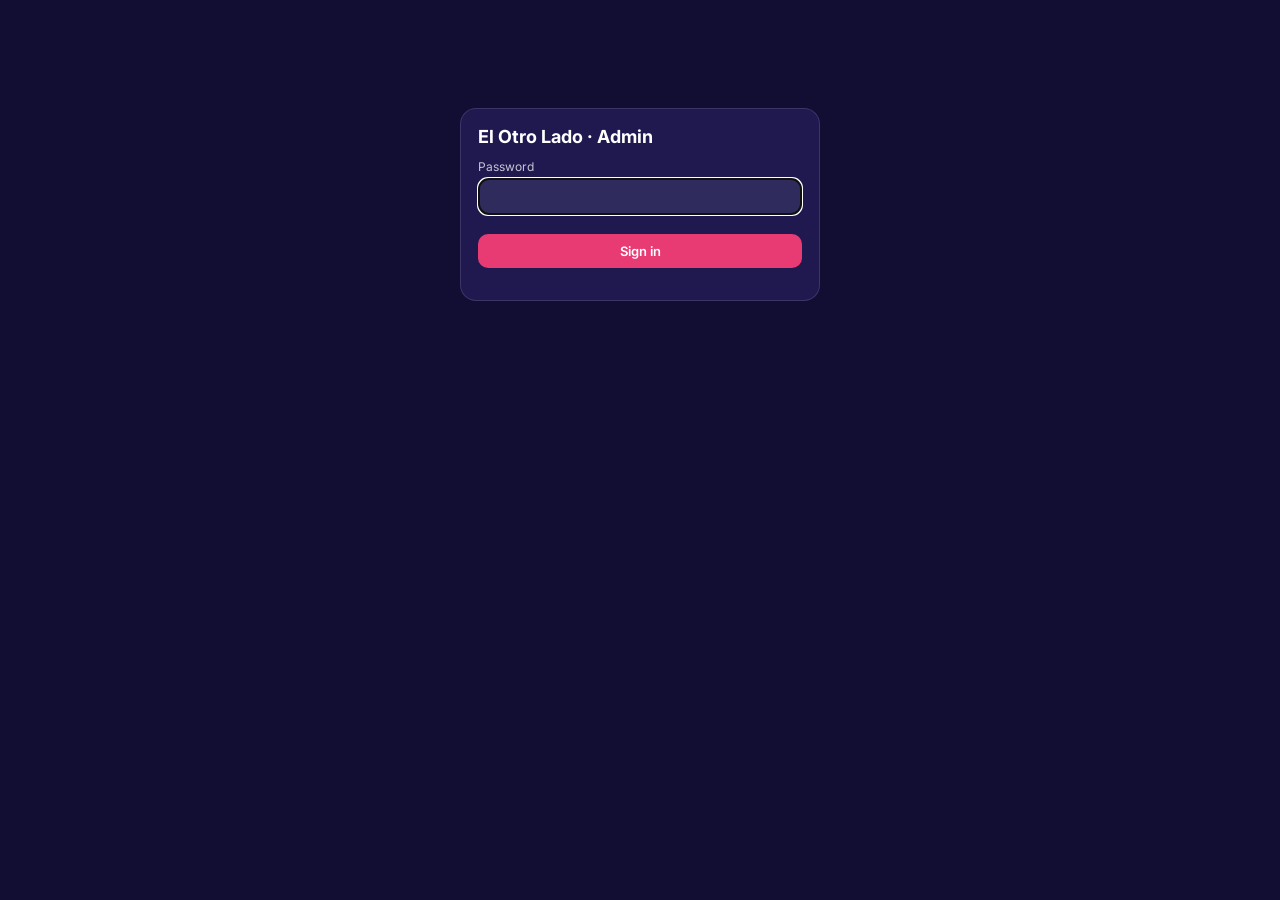
==== commit 8af680da: "Add autocomplete attributes to form inputs" ====
--- a/admin.html
+++ b/admin.html
@@ -38,7 +38,7 @@
 <body>
 <div id="login" class="card">
  <h2>El Otro Lado · Admin</h2>
- <form id="lf"><label>Password</label><input type="password" id="pw" autofocus required><br><br><button class="b p" style="width:100%">Sign in</button><p id="lerr" class="err"></p></form>
+ <form id="lf"><label>Password</label><input type="password" id="pw" autofocus required autocomplete="current-password"><br><br><button class="b p" style="width:100%">Sign in</button><p id="lerr" class="err"></p></form>
 </div>
 
 <div id="app" hidden>
@@ -153,6 +153,10 @@
     <div><label>Pac-Man cabinet</label><label class="chk"><input type="checkbox" data-s="gamePacmanOn"> 🟡 Pac-Man on</label></div>
     <div><label>UNO card table</label><label class="chk"><input type="checkbox" data-s="gameUnoOn"> 🃏 UNO on</label></div>
     <div><label>Crystal chess table</label><label class="chk"><input type="checkbox" data-s="gameChessOn"> ♟️ Chess on</label></div>
+    <div><label>Water park</label><label class="chk"><input type="checkbox" data-s="waterparkOn"> 🌊 Sir Splash-a-Lot Water Park open (off = "closed for repairs" sign)</label></div>
+    <div><label>Water park closed sign (optional)</label><input data-s="waterparkClosedMsg" placeholder="blank = rotating water puns"></div>
+    <div><label>Crowd life</label><label class="chk"><input type="checkbox" data-s="ambientLifeOn"> 🚶 Crowd members eat, queue, play, wander and greet you</label></div>
+    <div><label>Quests</label><label class="chk"><input type="checkbox" data-s="questsOn"> ❗ Pun quests, flash sales and flash dances (earn Rep)</label></div>
     <div><label>Geocaching</label><label class="chk"><input type="checkbox" data-s="geocacheOn"> 🗺️ Hide-and-seek caches on (visitors stash collectibles)</label></div>
    </div>
    <div class="grid" style="margin-top:8px">
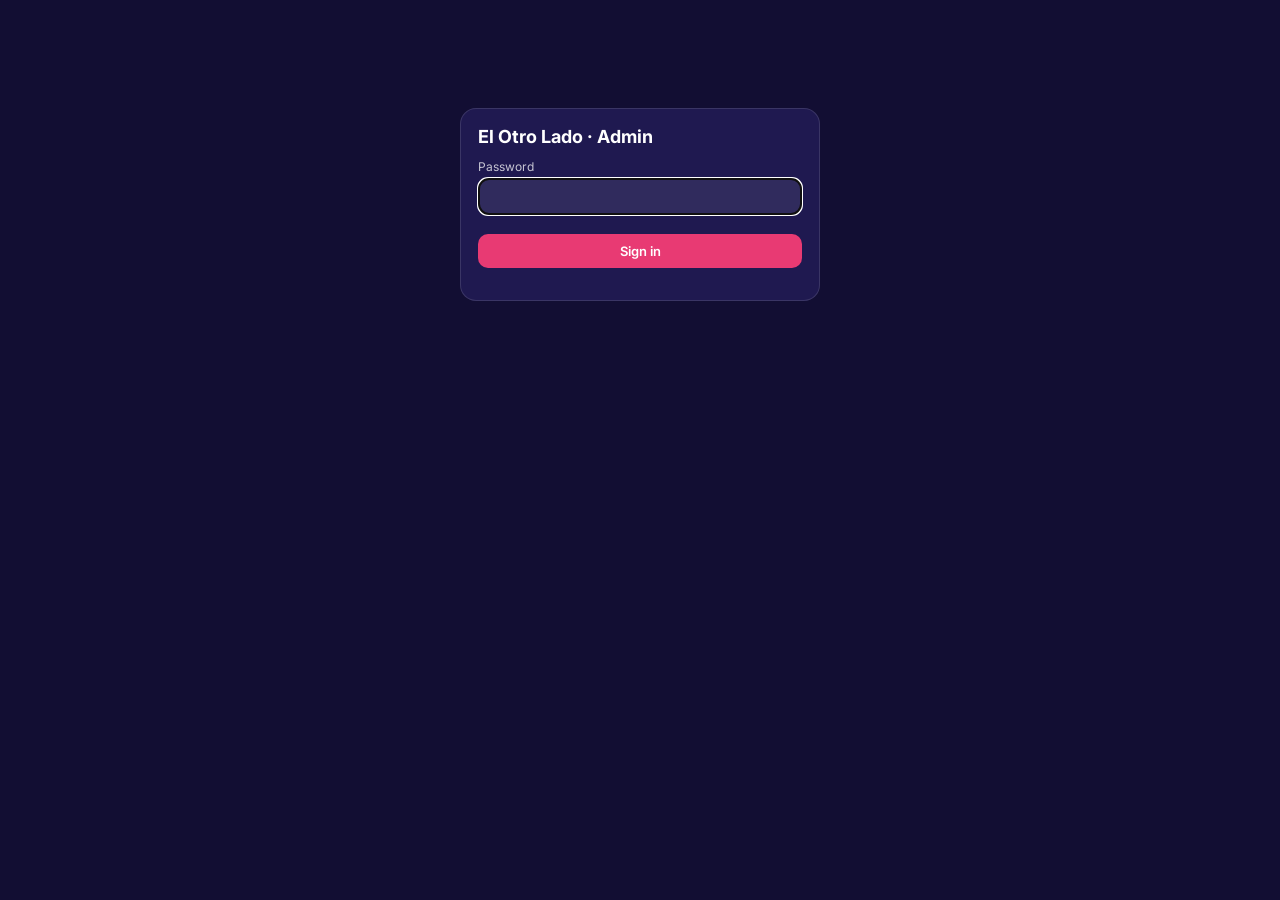
==== commit a61906ae: "Admin crowd knobs: crowd/cast/interaction/clutter multipliers (0-3x)" ====
--- a/admin.html
+++ b/admin.html
@@ -157,6 +157,10 @@
     <div><label>Water park closed sign (optional)</label><input data-s="waterparkClosedMsg" placeholder="blank = rotating water puns"></div>
     <div><label>Crowd life</label><label class="chk"><input type="checkbox" data-s="ambientLifeOn"> 🚶 Crowd members eat, queue, play, wander and greet you</label></div>
     <div><label>Quests</label><label class="chk"><input type="checkbox" data-s="questsOn"> ❗ Pun quests, flash sales and flash dances (earn Rep)</label></div>
+    <div><label>Crowd size (× the people dressing the lot)</label><input data-s="crowdAmount" type="number" min="0" max="3" step="0.1"></div>
+    <div><label>Ambient AI cast (× walkers/eaters/players)</label><input data-s="actorsAmount" type="number" min="0" max="3" step="0.1"></div>
+    <div><label>Greetings &amp; interactions (× rate; 0 = never)</label><input data-s="interactAmount" type="number" min="0" max="3" step="0.1"></div>
+    <div><label>Clutter (× litter spawns; 0 = clean)</label><input data-s="clutterAmount" type="number" min="0" max="3" step="0.1"></div>
     <div><label>Geocaching</label><label class="chk"><input type="checkbox" data-s="geocacheOn"> 🗺️ Hide-and-seek caches on (visitors stash collectibles)</label></div>
    </div>
    <div class="grid" style="margin-top:8px">
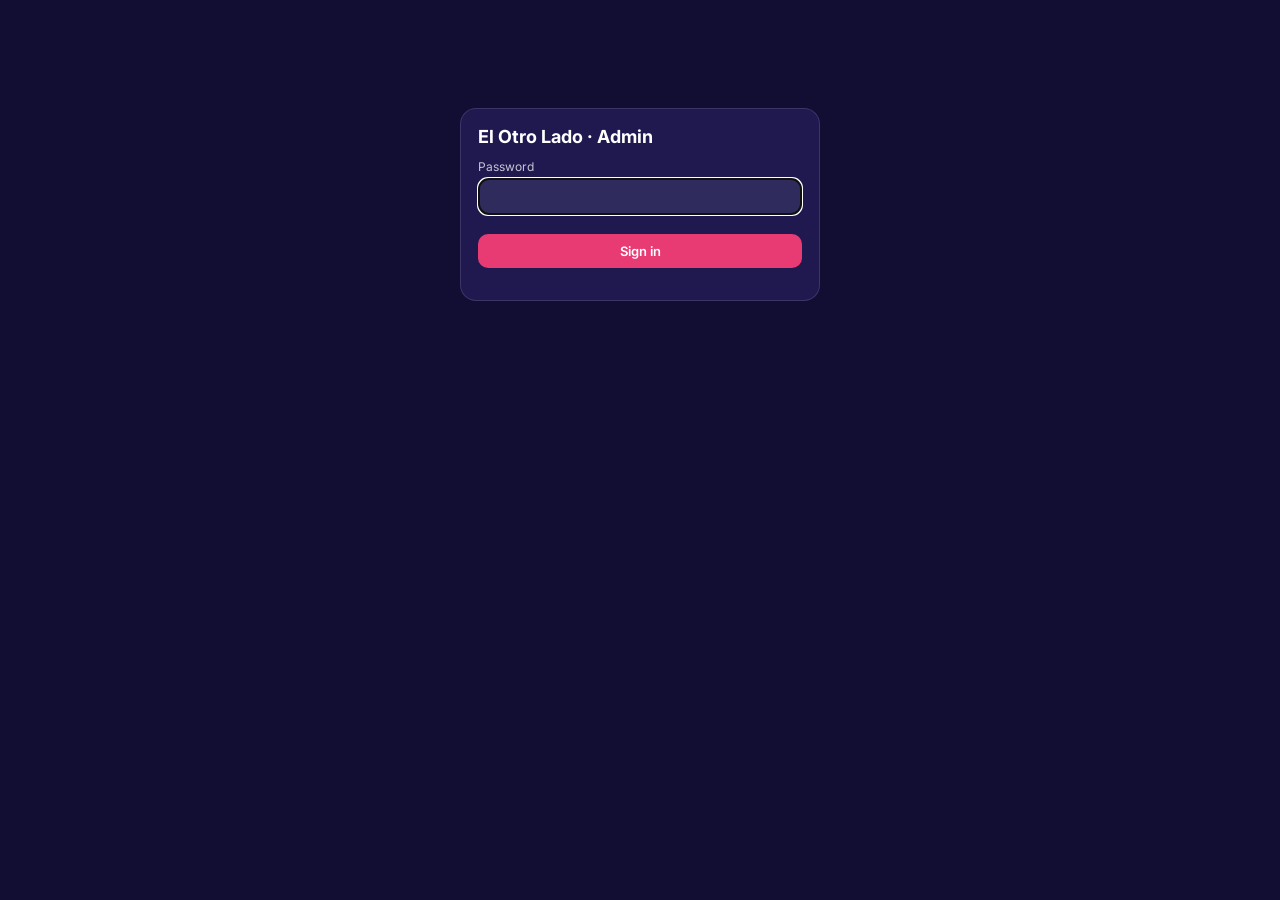
==== commit 4c3c6104: "New admin Environment tab: crowd/AI/effect/draw-distance/graphics knobs" ====
--- a/admin.html
+++ b/admin.html
@@ -43,7 +43,7 @@
 
 <div id="app" hidden>
 <header><h1>el Otro Lado</h1><span>Admin</span>
- <nav class="tabs"><button data-t="orders" class="on">Orders</button><button data-t="menu">Menu</button><button data-t="chat">Live chat</button><button data-t="inventory">Inventory</button><button data-t="reports">Reports</button><button data-t="marketing">Marketing</button><button data-t="outreach">Outreach</button><button data-t="settings">Settings</button><button id="out">Sign out</button></nav>
+ <nav class="tabs"><button data-t="orders" class="on">Orders</button><button data-t="menu">Menu</button><button data-t="chat">Live chat</button><button data-t="inventory">Inventory</button><button data-t="reports">Reports</button><button data-t="marketing">Marketing</button><button data-t="outreach">Outreach</button><button data-t="env">Environment</button><button data-t="settings">Settings</button><button id="out">Sign out</button></nav>
 </header>
 <main>
  <div id="probAlert" onclick="document.querySelector('[data-t=&quot;orders&quot;]').click()" hidden style="position:fixed;top:0;left:0;right:0;z-index:60;background:#b3242c;color:#fff;padding:10px 16px;text-align:center;font-weight:700;cursor:pointer">⚠️ <span></span></div>
@@ -124,6 +124,53 @@
    <button class="b p" onclick="outSaveTpl()">Save template</button>
   </div>
  </section>
+
+ <!-- ENVIRONMENT (3D lot: crowd, effects, draw distance, graphics budget) -->
+ <section data-tab="env" hidden>
+  <div class="bar"><h2 style="margin:0;flex:1">Environment — the 3D lot</h2><button class="b p" id="saveEnv">Save environment</button><span id="envMsg" class="muted"></span><span class="muted">Multipliers: 1 = default, 0 = off, 2 = double. Draw-distance and graphics rows apply after a reload of the 3D page.</span></div>
+
+  <div class="card"><h3>Crowds &amp; AI</h3>
+   <p class="muted">How many people dress the lot, how many live their own lives, and how often they greet your visitors. Lower numbers = fewer draw calls = faster phones. The "Crowd life" and "Quests" on/off switches stay in Settings → Games.</p>
+   <div class="grid">
+    <div><label>Crowd size (× the people dressing the lot)</label><input data-s="crowdAmount" type="number" min="0" max="3" step="0.1"></div>
+    <div><label>Ambient AI cast (× walkers/eaters/players)</label><input data-s="actorsAmount" type="number" min="0" max="3" step="0.1"></div>
+    <div><label>Greetings &amp; interactions (× rate; 0 = never)</label><input data-s="interactAmount" type="number" min="0" max="3" step="0.1"></div>
+    <div><label>Clutter (× litter spawns; 0 = clean)</label><input data-s="clutterAmount" type="number" min="0" max="3" step="0.1"></div>
+    <div><label>Randomness (× scatter &amp; pose jitter)</label><input data-s="sceneRandomness" type="number" min="0" max="3" step="0.1"></div>
+   </div>
+  </div>
+
+  <div class="card"><h3>Smoke, pipes &amp; sky</h3>
+   <p class="muted">The drifting stage fog, the pipe smokers in the crowd and the floating/falling theme decorations. These ride along with the active holiday theme.</p>
+   <div class="grid">
+    <div><label>Stage fog puffs (0 = no smoke)</label><input data-s="sceneSmokePuffs" type="number" min="0" max="60" step="1"></div>
+    <div><label>Pipe smokers (% of crowd)</label><input data-s="scenePipeSmokers" type="number" min="0" max="100" step="5"></div>
+    <div><label>Puffs per smoker (0 = pipes stay quiet)</label><input data-s="scenePipePuffs" type="number" min="0" max="8" step="1"></div>
+    <div><label>Falling confetti / leaves / snow (×)</label><input data-s="sceneFallMult" type="number" min="0" max="3" step="0.1"></div>
+    <div><label>Floating lanterns / balloons (×)</label><input data-s="sceneFloatMult" type="number" min="0" max="3" step="0.1"></div>
+   </div>
+  </div>
+
+  <div class="card"><h3>Draw distance (meters)</h3>
+   <p class="muted">How far away people and clutter still exist. 0 = auto (phones get the short distances, desktops the long ones). Raising these draws more — only raise them if phones keep up. Applies after a reload.</p>
+   <div class="grid">
+    <div><label>Crowd visible within (0 = auto 16/40)</label><input data-s="sceneCrowdRange" type="number" min="0" max="200" step="1"></div>
+    <div><label>Ambient AI alive within (0 = auto 22/48)</label><input data-s="sceneLifeRange" type="number" min="0" max="200" step="1"></div>
+    <div><label>Detailed clutter within (0 = auto 9/16)</label><input data-s="sceneClutterNear" type="number" min="0" max="200" step="1"></div>
+    <div><label>Simple clutter within (0 = auto 20/38)</label><input data-s="sceneClutterMid" type="number" min="0" max="200" step="1"></div>
+   </div>
+  </div>
+
+  <div class="card"><h3>Graphics budget</h3>
+   <p class="muted">Big levers for weak phones — all apply after a reload of the 3D page. Shadows are the most expensive: "off" is the fastest, 4096 the prettiest.</p>
+   <div class="grid">
+    <div><label>Shadows (blank = auto 2048/4096)</label><select data-s="sceneShadows"><option value="">auto</option><option value="off">off (fastest)</option><option value="1024">1024 (soft budget)</option><option value="2048">2048 (default look)</option><option value="4096">4096 (crisp, heavy)</option></select></div>
+    <div><label>Pixel ratio (0 = auto 1.5 phone / 2 desktop)</label><input data-s="scenePixelRatio" type="number" min="0" max="3" step="0.25"></div>
+    <div><label>Antialiasing</label><label class="chk"><input type="checkbox" data-s="sceneAntialias"> Antialias on (off = faster)</label></div>
+   </div>
+  </div>
+ </section>
+
  <section data-tab="settings" hidden>
   <div class="bar"><h2 style="margin:0;flex:1">Settings</h2><button class="b p" id="saveSet">Save settings</button><span id="setMsg" class="muted"></span></div>
   <div class="card"><h3>Backup / Restore</h3>
@@ -157,10 +204,6 @@
     <div><label>Water park closed sign (optional)</label><input data-s="waterparkClosedMsg" placeholder="blank = rotating water puns"></div>
     <div><label>Crowd life</label><label class="chk"><input type="checkbox" data-s="ambientLifeOn"> 🚶 Crowd members eat, queue, play, wander and greet you</label></div>
     <div><label>Quests</label><label class="chk"><input type="checkbox" data-s="questsOn"> ❗ Pun quests, flash sales and flash dances (earn Rep)</label></div>
-    <div><label>Crowd size (× the people dressing the lot)</label><input data-s="crowdAmount" type="number" min="0" max="3" step="0.1"></div>
-    <div><label>Ambient AI cast (× walkers/eaters/players)</label><input data-s="actorsAmount" type="number" min="0" max="3" step="0.1"></div>
-    <div><label>Greetings &amp; interactions (× rate; 0 = never)</label><input data-s="interactAmount" type="number" min="0" max="3" step="0.1"></div>
-    <div><label>Clutter (× litter spawns; 0 = clean)</label><input data-s="clutterAmount" type="number" min="0" max="3" step="0.1"></div>
     <div><label>Geocaching</label><label class="chk"><input type="checkbox" data-s="geocacheOn"> 🗺️ Hide-and-seek caches on (visitors stash collectibles)</label></div>
    </div>
    <div class="grid" style="margin-top:8px">
@@ -467,9 +510,10 @@
     $('#setMsg').innerHTML='<span class="ok">Logo uploaded — click Save settings to publish it site-wide.</span>';}
   catch(err){$('#setMsg').innerHTML=`<span class="err">${esc(err.message)}</span>`;}
   e.target.value='';};
-$('#saveSet').onclick=async()=>{const o={};document.querySelectorAll('[data-s]').forEach(el=>o[el.dataset.s]=el.type==='checkbox'?el.checked:el.type==='number'?parseFloat(el.value):el.value);
+const saveSet=async()=>{const M=()=>(!document.querySelector('[data-tab=env]').hidden?$('#envMsg'):$('#setMsg'));const o={};document.querySelectorAll('[data-s]').forEach(el=>o[el.dataset.s]=el.type==='checkbox'?el.checked:el.type==='number'?parseFloat(el.value):el.value);
   o.promos=collectPromos();o.rewardItems=collectRewards();o.marketingCampaigns=collectCamps();o.jukeboxSongs=collectJukes();
-  $('#setMsg').textContent='Saving…';try{await api('/api/admin/settings',o);SET=await api('/api/admin/settings');renderSettings();renderMenu();$('#setMsg').innerHTML='<span class="ok">Saved.</span>';}catch(e){$('#setMsg').innerHTML=`<span class="err">${esc(e.message)}</span>`;}};
+  M().textContent='Saving…';try{await api('/api/admin/settings',o);SET=await api('/api/admin/settings');renderSettings();renderMenu();M().innerHTML='<span class="ok">Saved.</span>';}catch(e){M().innerHTML=`<span class="err">${esc(e.message)}</span>`;}};
+$('#saveSet').onclick=saveSet;$('#saveEnv').onclick=saveSet;
 $('#health').onclick=async()=>{$('#healthOut').textContent='Checking…';const h=await api('/api/admin/imagegen-health');
   $('#healthOut').innerHTML=`Ollama: ${h.ollama.error?'<span class="err">offline</span>':'<span class="ok">v'+esc(h.ollama.version)+'</span>'} · ComfyUI: ${h.comfyui.error?'<span class="err">offline</span>':'<span class="ok">online</span>'} · FLUX service: ${h.images.error?'<span class="err">offline</span>':'<span class="ok">online'+(h.images.loaded?', model loaded':', model loads on first use')+'</span>'}`;};
 $('#setpw').onclick=async()=>{try{await api('/api/admin/password',{password:$('#newpw').value});$('#pwMsg').innerHTML='<span class="ok">Password changed.</span>';$('#newpw').value='';}catch(e){$('#pwMsg').innerHTML=`<span class="err">${esc(e.message)}</span>`;}};
